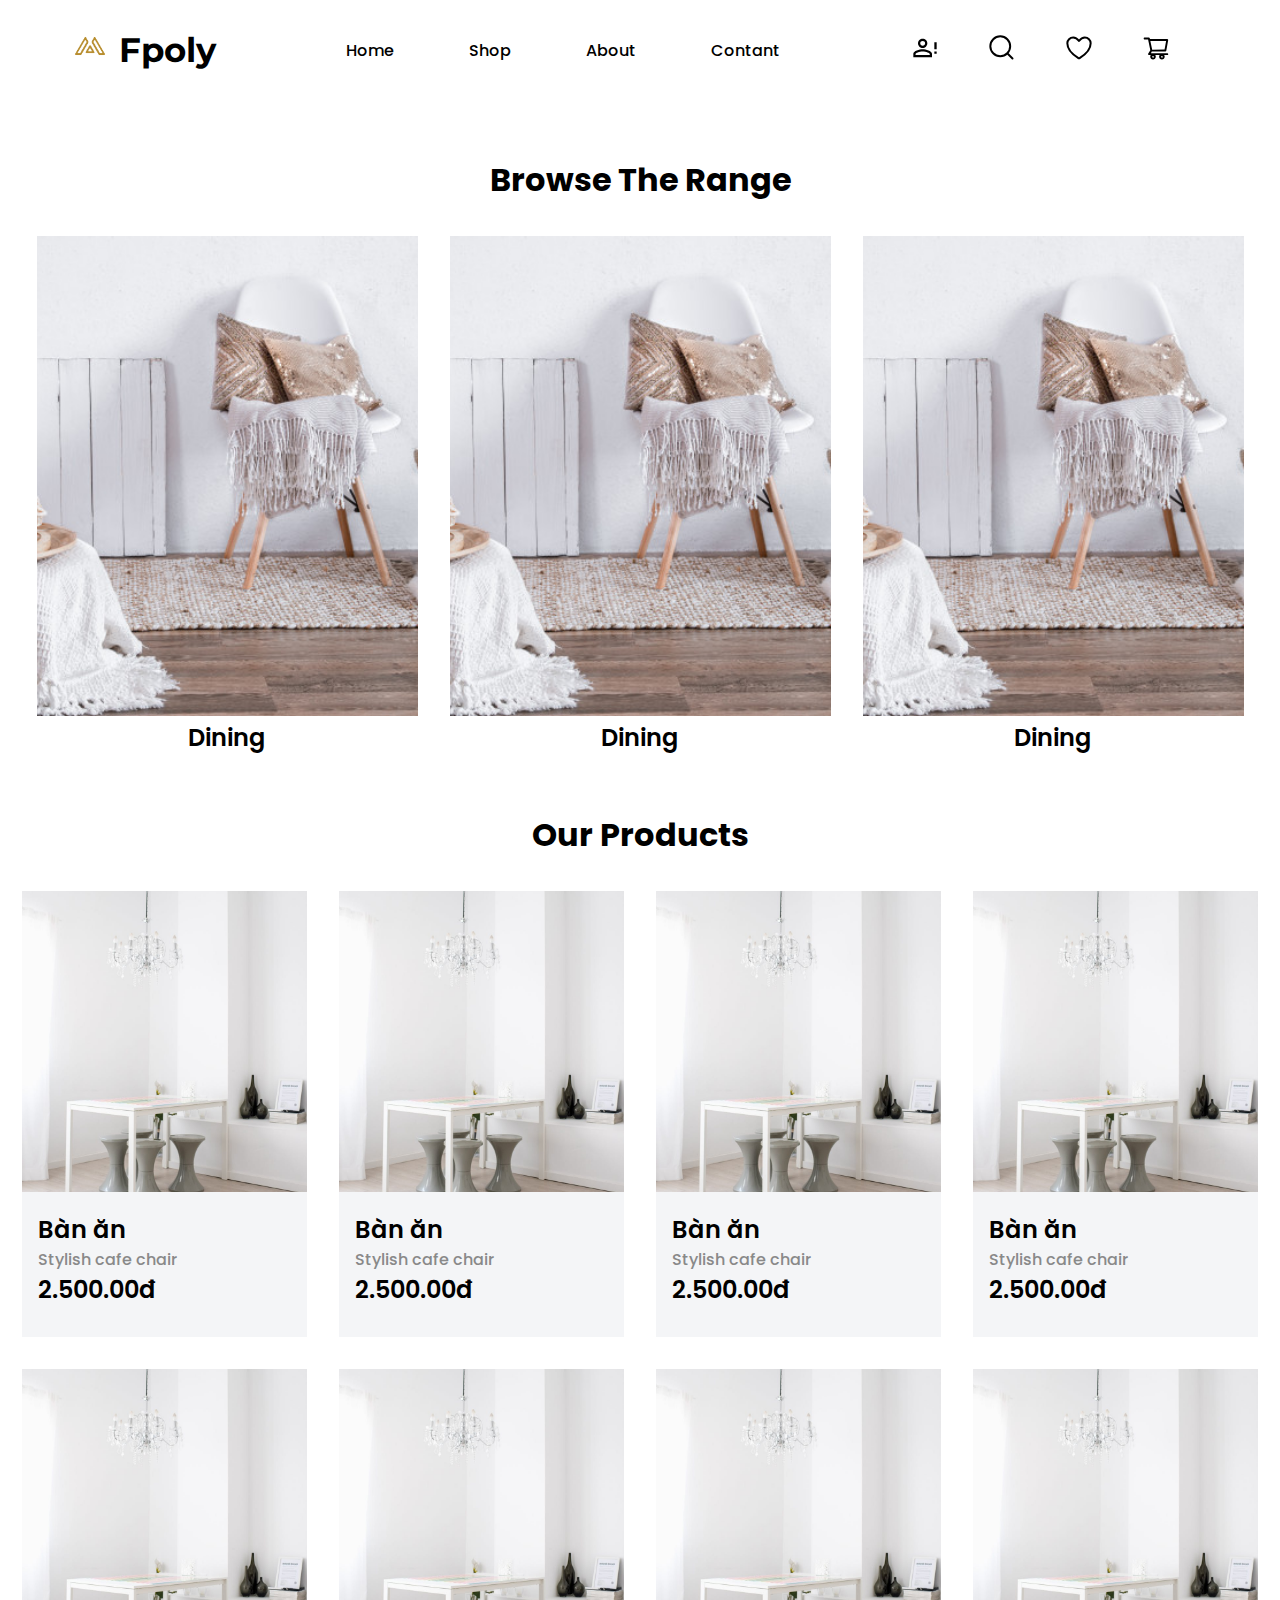
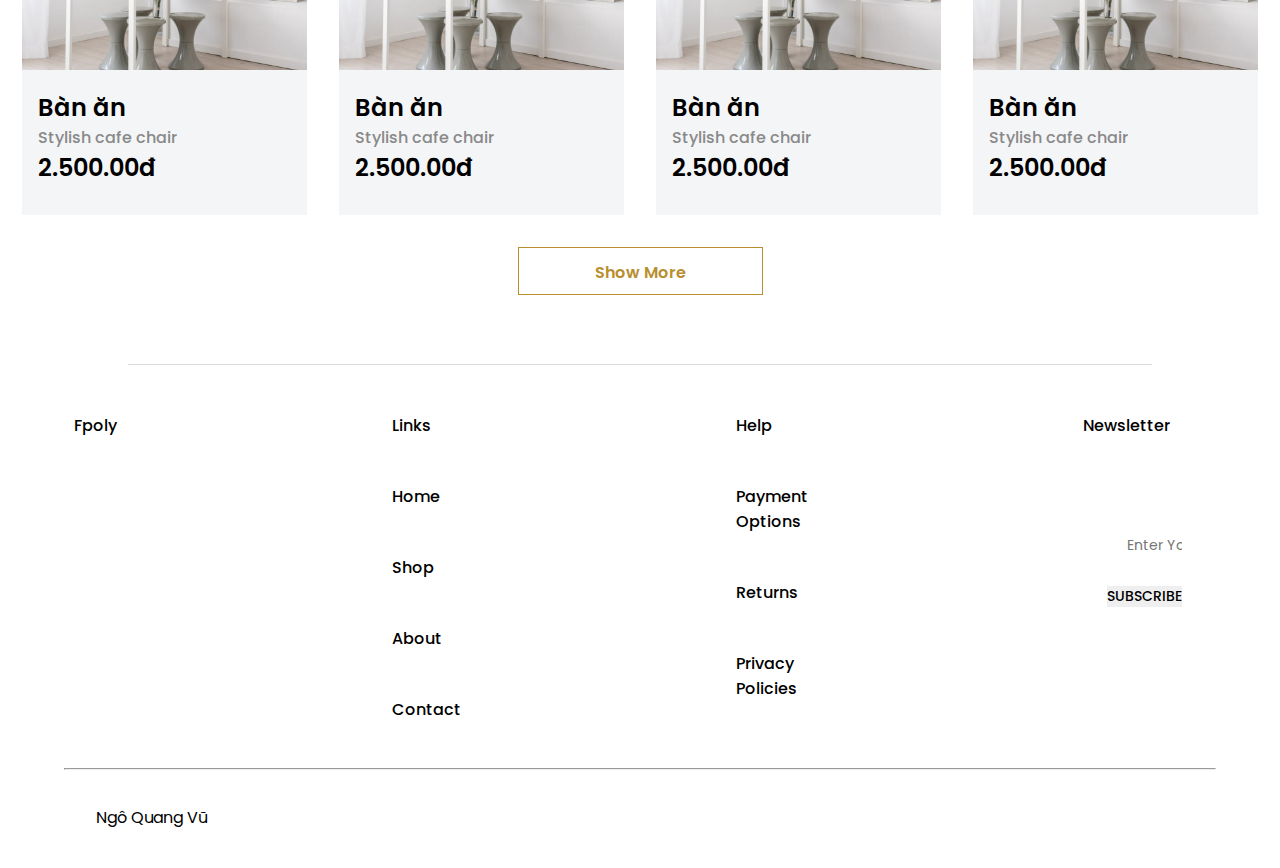
==== index.html @ 0f61d99a "commit" ====
<!DOCTYPE html>
<html lang="en">

<head>
   <meta charset="UTF-8">
   <meta name="viewport" content="width=device-width, initial-scale=1.0">
   <link rel="stylesheet" href="style.css">
   <title>Document</title>
</head>

<body>
   <nav>
      <div class="logo">
         <img src="logo.png" alt="">
         <a class="logomain" href="#">Fpoly</a>
      </div>
      <div class="links">
         <a href="#">Home</a>
         <a href="product.html">Shop</a>
         <a href="#">About</a>
         <a href="#">Contant</a>
      </div>
      <div class="login">
         <a href="đăng_nhập.html">
            <svg xmlns="http://www.w3.org/2000/svg" width="28" height="28" viewBox="0 0 28 28" fill="none">
               <path
                  d="M23.3333 14V8.16669H25.6666V15.1667H23.3333M23.3333 19.8334H25.6666V17.5H23.3333M11.6666 15.1667C14.7816 15.1667 21 16.73 21 19.8334V23.3334H2.33331V19.8334C2.33331 16.73 8.55165 15.1667 11.6666 15.1667ZM11.6666 4.66669C12.9043 4.66669 14.0913 5.15835 14.9665 6.03352C15.8416 6.90869 16.3333 8.09568 16.3333 9.33335C16.3333 10.571 15.8416 11.758 14.9665 12.6332C14.0913 13.5084 12.9043 14 11.6666 14C10.429 14 9.24198 13.5084 8.36682 12.6332C7.49164 11.758 6.99998 10.571 6.99998 9.33335C6.99998 8.09568 7.49164 6.90869 8.36682 6.03352C9.24198 5.15835 10.429 4.66669 11.6666 4.66669ZM11.6666 17.3834C8.20165 17.3834 4.54998 19.0867 4.54998 19.8334V21.1167H18.7833V19.8334C18.7833 19.0867 15.1316 17.3834 11.6666 17.3834ZM11.6666 6.88335C11.0169 6.88335 10.3937 7.14148 9.93424 7.60094C9.47477 8.06041 9.21665 8.68357 9.21665 9.33335C9.21665 9.98313 9.47477 10.6063 9.93424 11.0658C10.3937 11.5252 11.0169 11.7834 11.6666 11.7834C12.3164 11.7834 12.9396 11.5252 13.3991 11.0658C13.8585 10.6063 14.1166 9.98313 14.1166 9.33335C14.1166 8.68357 13.8585 8.06041 13.3991 7.60094C12.9396 7.14148 12.3164 6.88335 11.6666 6.88335Z"
                  fill="black" />
            </svg>
         </a>
         <svg xmlns="http://www.w3.org/2000/svg" width="28" height="28" viewBox="0 0 28 28" fill="none">
            <path
               d="M24.5 24.5L19.2663 19.257M22.1666 12.25C22.1666 14.88 21.1219 17.4024 19.2621 19.2621C17.4024 21.1219 14.88 22.1666 12.25 22.1666C9.61992 22.1666 7.09757 21.1219 5.23784 19.2621C3.3781 17.4024 2.33331 14.88 2.33331 12.25C2.33331 9.61992 3.3781 7.09757 5.23784 5.23784C7.09757 3.3781 9.61992 2.33331 12.25 2.33331C14.88 2.33331 17.4024 3.3781 19.2621 5.23784C21.1219 7.09757 22.1666 9.61992 22.1666 12.25V12.25Z"
               stroke="black" stroke-width="2" stroke-linecap="round" />
         </svg>
         <svg xmlns="http://www.w3.org/2000/svg" width="28" height="28" viewBox="0 0 28 28" fill="none">
            <path
               d="M8.16668 3.5C4.94551 3.5 2.33334 6.08533 2.33334 9.275C2.33334 11.8498 3.35418 17.9608 13.4027 24.1383C13.5827 24.2479 13.7893 24.3058 14 24.3058C14.2107 24.3058 14.4173 24.2479 14.5973 24.1383C24.6458 17.9608 25.6667 11.8498 25.6667 9.275C25.6667 6.08533 23.0545 3.5 19.8333 3.5C16.6122 3.5 14 7 14 7C14 7 11.3878 3.5 8.16668 3.5Z"
               stroke="black" stroke-width="2" stroke-linecap="round" stroke-linejoin="round" />
         </svg>
         <svg xmlns="http://www.w3.org/2000/svg" width="28" height="28" viewBox="0 0 28 28" fill="none">
            <path
               d="M25.2355 19.1926H8.95234L9.76991 17.5273L23.3543 17.5027C23.8137 17.5027 24.2074 17.1746 24.2894 16.7207L26.1707 6.19062C26.2199 5.91445 26.1461 5.63008 25.9656 5.41406C25.8764 5.30775 25.7652 5.22211 25.6396 5.16309C25.514 5.10407 25.377 5.07308 25.2383 5.07227L7.95702 5.01484L7.80937 4.32031C7.7164 3.87734 7.31718 3.55469 6.86328 3.55469H2.63867C2.38267 3.55469 2.13716 3.65638 1.95614 3.8374C1.77513 4.01841 1.67343 4.26393 1.67343 4.51992C1.67343 4.77592 1.77513 5.02143 1.95614 5.20245C2.13716 5.38346 2.38267 5.48516 2.63867 5.48516H6.08124L6.72656 8.55312L8.31523 16.2449L6.26992 19.5836C6.1637 19.727 6.09972 19.8972 6.08523 20.075C6.07073 20.2528 6.10629 20.4312 6.18788 20.5898C6.35195 20.9152 6.68281 21.1203 7.04921 21.1203H8.7664C8.40032 21.6065 8.20258 22.1988 8.20312 22.8074C8.20312 24.3551 9.46093 25.6129 11.0086 25.6129C12.5562 25.6129 13.8141 24.3551 13.8141 22.8074C13.8141 22.1977 13.6117 21.6043 13.2508 21.1203H17.6559C17.2898 21.6065 17.092 22.1988 17.0926 22.8074C17.0926 24.3551 18.3504 25.6129 19.898 25.6129C21.4457 25.6129 22.7035 24.3551 22.7035 22.8074C22.7035 22.1977 22.5012 21.6043 22.1402 21.1203H25.2383C25.7687 21.1203 26.2035 20.6883 26.2035 20.1551C26.2019 19.8994 26.0993 19.6546 25.9179 19.4743C25.7366 19.294 25.4913 19.1927 25.2355 19.1926ZM8.35898 6.91797L24.1035 6.96992L22.5613 15.6051L10.1937 15.627L8.35898 6.91797ZM11.0086 23.6715C10.5328 23.6715 10.1445 23.2832 10.1445 22.8074C10.1445 22.3316 10.5328 21.9434 11.0086 21.9434C11.4844 21.9434 11.8726 22.3316 11.8726 22.8074C11.8726 23.0366 11.7816 23.2564 11.6196 23.4184C11.4575 23.5805 11.2378 23.6715 11.0086 23.6715ZM19.898 23.6715C19.4223 23.6715 19.034 23.2832 19.034 22.8074C19.034 22.3316 19.4223 21.9434 19.898 21.9434C20.3738 21.9434 20.7621 22.3316 20.7621 22.8074C20.7621 23.0366 20.6711 23.2564 20.509 23.4184C20.347 23.5805 20.1272 23.6715 19.898 23.6715Z"
               fill="black" />
         </svg>
      </div>
   </nav>
   <h1 class="tieude">Browse The Range</h1>
   <div class="danhmuc">
      <div class="item">
         <img src="danh muc.png" alt="">
         <p>Dining</p>
      </div>
      <div class="item">
         <img src="danh muc.png" alt="">
         <p>Dining</p>
      </div>
      <div class="item">
         <img src="danh muc.png" alt="">
         <p>Dining</p>
      </div>
   </div>
   <h1 class="tieude">Our Products</h1>
   <div class="sanpham">
      <div class="item">
         <img src="sanpham.png" alt="">
         <h4>Bàn ăn</h4>
         <p>Stylish cafe chair</p>
         <h4>2.500.00đ</h4>
      </div>
      <div class="item">
         <img src="sanpham.png" alt="">
         <h4>Bàn ăn</h4>
         <p>Stylish cafe chair</p>
         <h4>2.500.00đ</h4>
      </div>
      <div class="item">
         <img src="sanpham.png" alt="">
         <h4>Bàn ăn</h4>
         <p>Stylish cafe chair</p>
         <h4>2.500.00đ</h4>
      </div>
      <div class="item">
         <img src="sanpham.png" alt="">
         <h4>Bàn ăn</h4>
         <p>Stylish cafe chair</p>
         <h4>2.500.00đ</h4>
      </div>
      <div class="item">
         <img src="sanpham.png" alt="">
         <h4>Bàn ăn</h4>
         <p>Stylish cafe chair</p>
         <h4>2.500.00đ</h4>
      </div>
      <div class="item">
         <img src="sanpham.png" alt="">
         <h4>Bàn ăn</h4>
         <p>Stylish cafe chair</p>
         <h4>2.500.00đ</h4>
      </div>
      <div class="item">
         <img src="sanpham.png" alt="">
         <h4>Bàn ăn</h4>
         <p>Stylish cafe chair</p>
         <h4>2.500.00đ</h4>
      </div>
      <div class="item">
         <img src="sanpham.png" alt="">
         <h4>Bàn ăn</h4>
         <p>Stylish cafe chair</p>
         <h4>2.500.00đ</h4>
      </div>
   </div>
   <div class="showmore">Show More</div>
   <div class="footer">
      <div>
         <a class="logomain" href="#">Fpoly</a>
      </div>
      <div>
         <a href="#">Links</a>
         <a href="#">Home</a>
         <a href="#">Shop</a>
         <a href="#">About</a>
         <a href="#">Contact</a>
      </div>
      <div>
         <a href="#">Help</a>
         <a href="#">Payment Options</a>
         <a href="#">Returns</a>
         <a href="#">Privacy Policies</a>
      </div>
      <div>
         <a href="#">Newsletter</a>
         <form action="" class="input">
            <input type="email" name="email" id="email" placeholder="Enter Your Email Address">
            <button type="submit">SUBSCRIBE</button>
         </form>
      </div>
   </div>
   <hr>
   <p class="tacgia">Ngô Quang Vũ</p>
</body>

</html>
---- style.css ----
@import url("https://fonts.googleapis.com/css2?family=Montserrat:ital,wght@0,100..900;1,100..900&display=swap");
@import url("https://fonts.googleapis.com/css2?family=Montserrat:ital,wght@0,100..900;1,100..900&family=Poppins:ital,wght@0,100;0,200;0,300;0,400;0,500;0,600;0,700;0,800;0,900;1,100;1,200;1,300;1,400;1,500;1,600;1,700;1,800;1,900&display=swap");
* {
   margin: 0;
   padding: 0;
   box-sizing: border-box;
}

body {
   background-color: #fff;
}

a {
   text-decoration: none;
}

img {
   object-fit: cover;
}

nav {
   display: flex;
   justify-content: space-around;
   align-items: center;
   height: 100px;
}

nav .logo img {
   width: 50px;
   height: 32px;
}

.logomain {
   color: #000;
   font-family: Montserrat;
   font-size: 34px;
   font-style: normal;
   font-weight: 700;
   line-height: normal;
}

nav .links {
   display: flex;
   gap: 75px;
}

nav .links a {
   color: #000;
   font-family: Poppins;
   font-size: 16px;
   font-style: normal;
   font-weight: 500;
   line-height: normal;
}

nav .login svg {
   margin-right: 45px;
}

.tieude {
   text-align: center;
   font-size: 32px;
   font-family: Poppins;
   margin-top: 56px;
   margin-bottom: 32px;
}

.danhmuc {
   display: flex;
   text-align: center;
   margin: auto;
   width: 80%;
   justify-content: center;
   gap: 32px;
}

.danhmuc .item {
   /* margin-right: 20px; */
}

.danhmuc .item img {
   width: 381px;
   height: 480px;
}

.danhmuc .item p {
   text-align: center;
   font-family: Poppins;
   font-weight: 600;
   font-size: 24px;
}

/* .sanpham {
   display: flex;
   margin: auto;
   width: 80%;
   justify-content: center;
   gap: 32px;
} */

.sanpham {
   display: grid;
   margin: auto;
   width: 80%;
   justify-content: center;
   column-gap: 32px;
   row-gap: 32px;
   grid-template-columns: auto auto auto auto;
}

.sanpham .item {
   width: 285px;
   height: 446px;
   background-color: #f4f5f7;
}

.sanpham .item img {
   width: 285px;
   height: 301px;
   margin-bottom: 16px;
}

.sanpham .item {
   /* margin-right: 32px; */
}

.sanpham .item h4 {
   font-family: Poppins;
   font-size: 24px;
   font-style: normal;
   font-weight: 600;
   margin-left: 16px;
}

.sanpham .item p {
   color: #898989;
   font-family: Poppins;
   font-size: 16px;
   font-style: normal;
   font-weight: 500;
   margin-left: 16px;
}

.showmore {
   width: 245px;
   height: 48px;
   border: 1px solid #b88e2f;
   text-align: center;
   color: #b88e2f;
   font-family: Poppins;
   font-size: 16px;
   font-style: normal;
   font-weight: 600;
   padding: 12px 74px;
   margin: 32px auto 69px auto;
}

.footer {
   display: grid;
   margin: auto;
   width: 80%;
   column-gap: 275px;
   justify-content: center;
   grid-template-columns: auto auto auto auto;
   padding-top: 48px;
   border-top: 1px solid #d9d9d9;
}

.input input {
   border: none;
   color: #9f9f9f;
   font-family: Poppins;
   font-size: 14px;
   font-style: normal;
   font-weight: 400;
   line-height: normal;
}

.input button {
   border: none;
   color: #000;
   font-family: Poppins;
   font-size: 14px;
   font-style: normal;
   font-weight: 500;
   line-height: normal;
}

.footer div a {
   display: block;
   color: #000;
   font-family: Poppins;
   font-size: 16px;
   font-style: normal;
   font-weight: 500;
   padding-bottom: 46px;
}

hr {
   margin: auto;
   width: 90%;
   color: #d9d9d9;
}

.tacgia {
   color: #000;
   font-family: Poppins;
   font-size: 16px;
   font-style: normal;
   font-weight: 400;
   line-height: normal;
   margin: 35px auto 38px 96px;
}

.flex {
   display: flex;
   justify-content: center;
   margin-left: auto;
   margin-right: auto;
   margin-top: 24px;
   margin-bottom: 24px;
   gap: 30px;
}

.showmore2 {
   width: 60px;
   height: 60px;
   border: 1px solid #b88e2f;
   text-align: center;
   color: #b88e2f;
   font-family: Poppins;
   font-size: 16px;
   font-style: normal;
   font-weight: 600;
   padding: 12px 12px;
   border-radius: 10px;
}

.showmore2:hover {
   background-color: #b88e2f;
   width: 60px;
   height: 60px;
   border: 1px solid #b88e2f;
   text-align: center;
   color: #ffffff;
   font-family: Poppins;
   font-size: 16px;
   font-style: normal;
   font-weight: 600;
   padding: 12px 12px;
   border-radius: 10px;
}

.form {
   display: block;
   margin-bottom: 24px;
   margin-top: 24px;
   font-size: 20px;
   font-family: Poppins;
   width: 200px;
}
label {
   color: #000;
   font-family: Poppins;
   font-size: 16px;
   font-style: normal;
   font-weight: 500;
   line-height: normal;
}

form {
   padding: 24px;
   font-size: 20px;
}
input {
   height: 75px;
   color: #9f9f9f;
   font-size: 16pt;
   font-weight: 400;
   border-radius: 10px;
   size: 200px;
   width: 100%;
   border: 1px solid #9f9f9f;
   padding-left: 20px;
}

.showmore:hover {
   width: 245px;
   height: 48px;
   border: 1px solid #b88e2f;
   text-align: center;
   color: #ffffff;
   font-family: Poppins;
   font-size: 16px;
   font-style: normal;
   font-weight: 600;
   padding: 12px 74px;
   margin: 32px auto 69px auto;
   background-color: #b88e2f;
}

/* form dang ky */

.dangky {
   width: 528.75px;
   margin: auto;
}

.form2 {
   display: block;
   margin-bottom: 24px;
   margin-top: 24px;
   font-size: 20px;
   font-family: Poppins;
   width: 200px;
}

form {
}

/* banner */

.banner {
   background-image: url("image_header.png");
   background-size: 100%;
   background-repeat: no-repeat;
   width: 100%;
   height: 316px;
   text-align: center;
}

.banner h1 {
   margin-top: auto;
   margin-bottom: auto;
}

.tieude2 {
   text-align: center;
   font-size: 32px;
   font-family: Poppins;
}
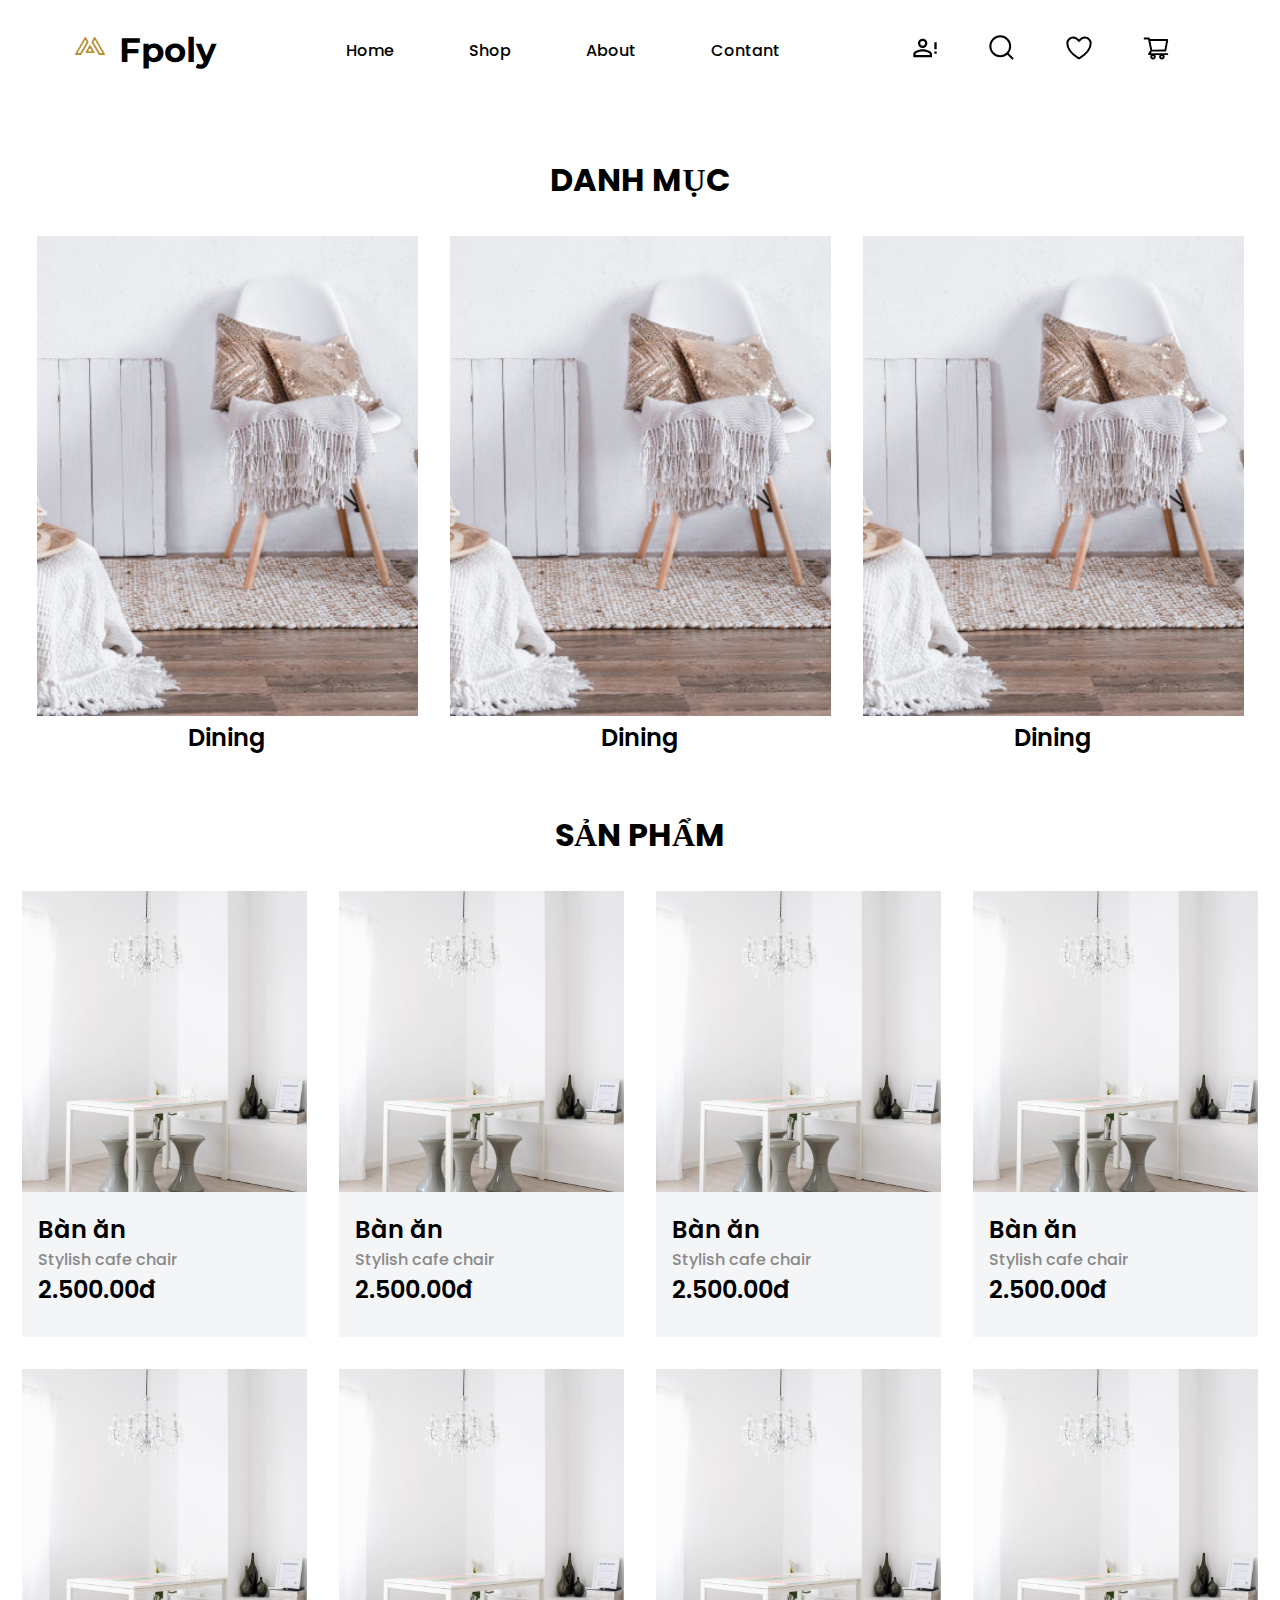
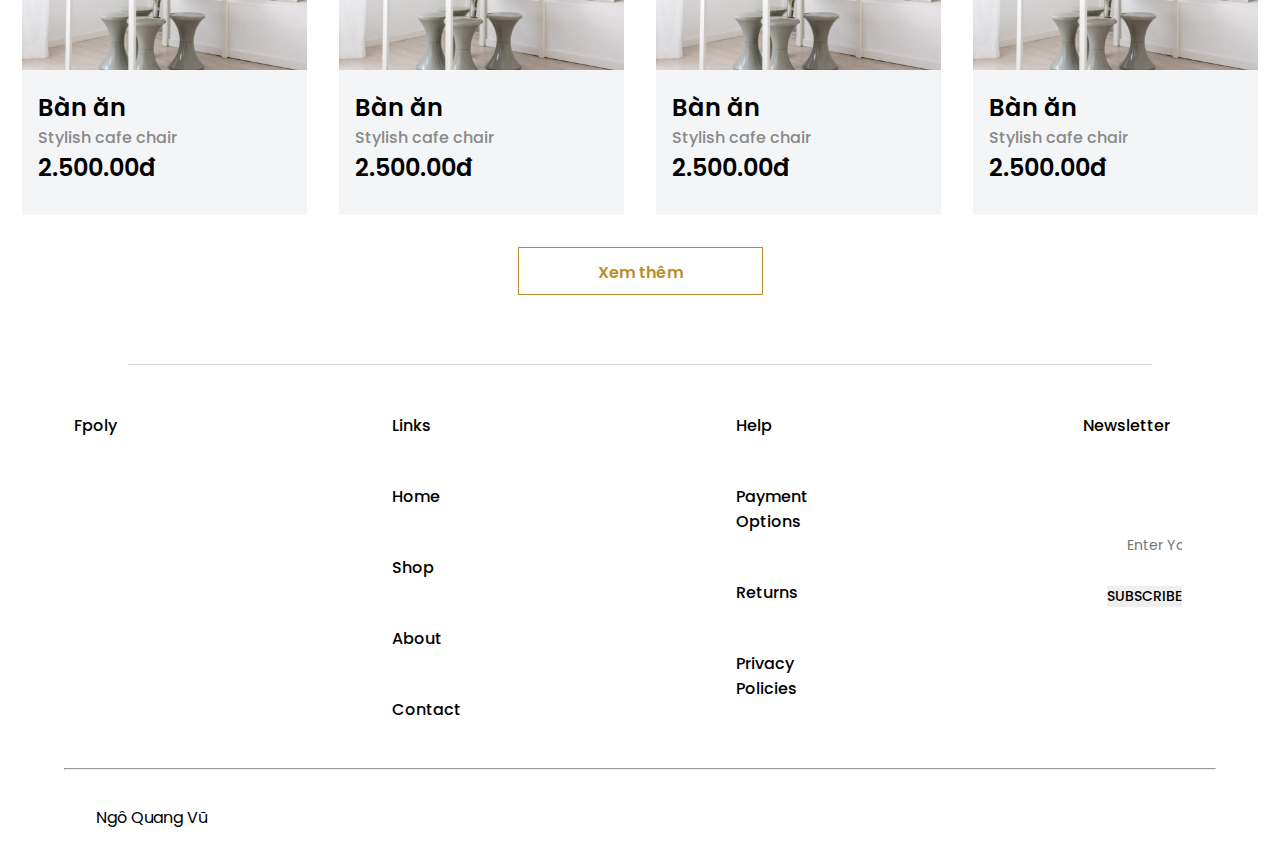
==== commit 43f3cdb2: "commit 1" ====
--- a/index.html
+++ b/index.html
@@ -4,8 +4,8 @@
 <head>
    <meta charset="UTF-8">
    <meta name="viewport" content="width=device-width, initial-scale=1.0">
-   <link rel="stylesheet" href="style.css">
-   <title>Document</title>
+   <link rel="stylesheet" href="css/style.css">
+   <title>Trang chủ</title>
 </head>
 
 <body>
@@ -15,13 +15,13 @@
          <a class="logomain" href="#">Fpoly</a>
       </div>
       <div class="links">
-         <a href="#">Home</a>
+         <a href="index.html">Home</a>
          <a href="product.html">Shop</a>
          <a href="#">About</a>
          <a href="#">Contant</a>
       </div>
       <div class="login">
-         <a href="đăng_nhập.html">
+         <a href="đăng_ký.html">
             <svg xmlns="http://www.w3.org/2000/svg" width="28" height="28" viewBox="0 0 28 28" fill="none">
                <path
                   d="M23.3333 14V8.16669H25.6666V15.1667H23.3333M23.3333 19.8334H25.6666V17.5H23.3333M11.6666 15.1667C14.7816 15.1667 21 16.73 21 19.8334V23.3334H2.33331V19.8334C2.33331 16.73 8.55165 15.1667 11.6666 15.1667ZM11.6666 4.66669C12.9043 4.66669 14.0913 5.15835 14.9665 6.03352C15.8416 6.90869 16.3333 8.09568 16.3333 9.33335C16.3333 10.571 15.8416 11.758 14.9665 12.6332C14.0913 13.5084 12.9043 14 11.6666 14C10.429 14 9.24198 13.5084 8.36682 12.6332C7.49164 11.758 6.99998 10.571 6.99998 9.33335C6.99998 8.09568 7.49164 6.90869 8.36682 6.03352C9.24198 5.15835 10.429 4.66669 11.6666 4.66669ZM11.6666 17.3834C8.20165 17.3834 4.54998 19.0867 4.54998 19.8334V21.1167H18.7833V19.8334C18.7833 19.0867 15.1316 17.3834 11.6666 17.3834ZM11.6666 6.88335C11.0169 6.88335 10.3937 7.14148 9.93424 7.60094C9.47477 8.06041 9.21665 8.68357 9.21665 9.33335C9.21665 9.98313 9.47477 10.6063 9.93424 11.0658C10.3937 11.5252 11.0169 11.7834 11.6666 11.7834C12.3164 11.7834 12.9396 11.5252 13.3991 11.0658C13.8585 10.6063 14.1166 9.98313 14.1166 9.33335C14.1166 8.68357 13.8585 8.06041 13.3991 7.60094C12.9396 7.14148 12.3164 6.88335 11.6666 6.88335Z"
@@ -38,14 +38,16 @@
                d="M8.16668 3.5C4.94551 3.5 2.33334 6.08533 2.33334 9.275C2.33334 11.8498 3.35418 17.9608 13.4027 24.1383C13.5827 24.2479 13.7893 24.3058 14 24.3058C14.2107 24.3058 14.4173 24.2479 14.5973 24.1383C24.6458 17.9608 25.6667 11.8498 25.6667 9.275C25.6667 6.08533 23.0545 3.5 19.8333 3.5C16.6122 3.5 14 7 14 7C14 7 11.3878 3.5 8.16668 3.5Z"
                stroke="black" stroke-width="2" stroke-linecap="round" stroke-linejoin="round" />
          </svg>
-         <svg xmlns="http://www.w3.org/2000/svg" width="28" height="28" viewBox="0 0 28 28" fill="none">
-            <path
-               d="M25.2355 19.1926H8.95234L9.76991 17.5273L23.3543 17.5027C23.8137 17.5027 24.2074 17.1746 24.2894 16.7207L26.1707 6.19062C26.2199 5.91445 26.1461 5.63008 25.9656 5.41406C25.8764 5.30775 25.7652 5.22211 25.6396 5.16309C25.514 5.10407 25.377 5.07308 25.2383 5.07227L7.95702 5.01484L7.80937 4.32031C7.7164 3.87734 7.31718 3.55469 6.86328 3.55469H2.63867C2.38267 3.55469 2.13716 3.65638 1.95614 3.8374C1.77513 4.01841 1.67343 4.26393 1.67343 4.51992C1.67343 4.77592 1.77513 5.02143 1.95614 5.20245C2.13716 5.38346 2.38267 5.48516 2.63867 5.48516H6.08124L6.72656 8.55312L8.31523 16.2449L6.26992 19.5836C6.1637 19.727 6.09972 19.8972 6.08523 20.075C6.07073 20.2528 6.10629 20.4312 6.18788 20.5898C6.35195 20.9152 6.68281 21.1203 7.04921 21.1203H8.7664C8.40032 21.6065 8.20258 22.1988 8.20312 22.8074C8.20312 24.3551 9.46093 25.6129 11.0086 25.6129C12.5562 25.6129 13.8141 24.3551 13.8141 22.8074C13.8141 22.1977 13.6117 21.6043 13.2508 21.1203H17.6559C17.2898 21.6065 17.092 22.1988 17.0926 22.8074C17.0926 24.3551 18.3504 25.6129 19.898 25.6129C21.4457 25.6129 22.7035 24.3551 22.7035 22.8074C22.7035 22.1977 22.5012 21.6043 22.1402 21.1203H25.2383C25.7687 21.1203 26.2035 20.6883 26.2035 20.1551C26.2019 19.8994 26.0993 19.6546 25.9179 19.4743C25.7366 19.294 25.4913 19.1927 25.2355 19.1926ZM8.35898 6.91797L24.1035 6.96992L22.5613 15.6051L10.1937 15.627L8.35898 6.91797ZM11.0086 23.6715C10.5328 23.6715 10.1445 23.2832 10.1445 22.8074C10.1445 22.3316 10.5328 21.9434 11.0086 21.9434C11.4844 21.9434 11.8726 22.3316 11.8726 22.8074C11.8726 23.0366 11.7816 23.2564 11.6196 23.4184C11.4575 23.5805 11.2378 23.6715 11.0086 23.6715ZM19.898 23.6715C19.4223 23.6715 19.034 23.2832 19.034 22.8074C19.034 22.3316 19.4223 21.9434 19.898 21.9434C20.3738 21.9434 20.7621 22.3316 20.7621 22.8074C20.7621 23.0366 20.6711 23.2564 20.509 23.4184C20.347 23.5805 20.1272 23.6715 19.898 23.6715Z"
-               fill="black" />
-         </svg>
+         <a href="cart.html">
+            <svg xmlns="http://www.w3.org/2000/svg" width="28" height="28" viewBox="0 0 28 28" fill="none">
+               <path
+                  d="M25.2355 19.1926H8.95234L9.76991 17.5273L23.3543 17.5027C23.8137 17.5027 24.2074 17.1746 24.2894 16.7207L26.1707 6.19062C26.2199 5.91445 26.1461 5.63008 25.9656 5.41406C25.8764 5.30775 25.7652 5.22211 25.6396 5.16309C25.514 5.10407 25.377 5.07308 25.2383 5.07227L7.95702 5.01484L7.80937 4.32031C7.7164 3.87734 7.31718 3.55469 6.86328 3.55469H2.63867C2.38267 3.55469 2.13716 3.65638 1.95614 3.8374C1.77513 4.01841 1.67343 4.26393 1.67343 4.51992C1.67343 4.77592 1.77513 5.02143 1.95614 5.20245C2.13716 5.38346 2.38267 5.48516 2.63867 5.48516H6.08124L6.72656 8.55312L8.31523 16.2449L6.26992 19.5836C6.1637 19.727 6.09972 19.8972 6.08523 20.075C6.07073 20.2528 6.10629 20.4312 6.18788 20.5898C6.35195 20.9152 6.68281 21.1203 7.04921 21.1203H8.7664C8.40032 21.6065 8.20258 22.1988 8.20312 22.8074C8.20312 24.3551 9.46093 25.6129 11.0086 25.6129C12.5562 25.6129 13.8141 24.3551 13.8141 22.8074C13.8141 22.1977 13.6117 21.6043 13.2508 21.1203H17.6559C17.2898 21.6065 17.092 22.1988 17.0926 22.8074C17.0926 24.3551 18.3504 25.6129 19.898 25.6129C21.4457 25.6129 22.7035 24.3551 22.7035 22.8074C22.7035 22.1977 22.5012 21.6043 22.1402 21.1203H25.2383C25.7687 21.1203 26.2035 20.6883 26.2035 20.1551C26.2019 19.8994 26.0993 19.6546 25.9179 19.4743C25.7366 19.294 25.4913 19.1927 25.2355 19.1926ZM8.35898 6.91797L24.1035 6.96992L22.5613 15.6051L10.1937 15.627L8.35898 6.91797ZM11.0086 23.6715C10.5328 23.6715 10.1445 23.2832 10.1445 22.8074C10.1445 22.3316 10.5328 21.9434 11.0086 21.9434C11.4844 21.9434 11.8726 22.3316 11.8726 22.8074C11.8726 23.0366 11.7816 23.2564 11.6196 23.4184C11.4575 23.5805 11.2378 23.6715 11.0086 23.6715ZM19.898 23.6715C19.4223 23.6715 19.034 23.2832 19.034 22.8074C19.034 22.3316 19.4223 21.9434 19.898 21.9434C20.3738 21.9434 20.7621 22.3316 20.7621 22.8074C20.7621 23.0366 20.6711 23.2564 20.509 23.4184C20.347 23.5805 20.1272 23.6715 19.898 23.6715Z"
+                  fill="black" />
+            </svg>
+         </a>
       </div>
    </nav>
-   <h1 class="tieude">Browse The Range</h1>
+   <h1 class="tieude">DANH MỤC</h1>
    <div class="danhmuc">
       <div class="item">
          <img src="danh muc.png" alt="">
@@ -60,7 +62,7 @@
          <p>Dining</p>
       </div>
    </div>
-   <h1 class="tieude">Our Products</h1>
+   <h1 class="tieude">SẢN PHẨM</h1>
    <div class="sanpham">
       <div class="item">
          <img src="sanpham.png" alt="">
@@ -111,7 +113,7 @@
          <h4>2.500.00đ</h4>
       </div>
    </div>
-   <div class="showmore">Show More</div>
+   <div class="showmore">Xem thêm</div>
    <div class="footer">
       <div>
          <a class="logomain" href="#">Fpoly</a>
--- a/css/style.css
+++ b/css/style.css
@@ -0,0 +1,344 @@
+@import url("https://fonts.googleapis.com/css2?family=Montserrat:ital,wght@0,100..900;1,100..900&display=swap");
+@import url("https://fonts.googleapis.com/css2?family=Montserrat:ital,wght@0,100..900;1,100..900&family=Poppins:ital,wght@0,100;0,200;0,300;0,400;0,500;0,600;0,700;0,800;0,900;1,100;1,200;1,300;1,400;1,500;1,600;1,700;1,800;1,900&display=swap");
+@import url(cart.css);
+@import url(chi-tiet-product.css);
+
+* {
+   margin: 0;
+   padding: 0;
+   box-sizing: border-box;
+}
+
+body {
+   background-color: #fff;
+}
+
+a {
+   text-decoration: none;
+}
+
+img {
+   object-fit: cover;
+}
+
+nav {
+   display: flex;
+   justify-content: space-around;
+   align-items: center;
+   height: 100px;
+}
+
+nav .logo img {
+   width: 50px;
+   height: 32px;
+}
+
+.logomain {
+   color: #000;
+   font-family: Montserrat;
+   font-size: 34px;
+   font-style: normal;
+   font-weight: 700;
+   line-height: normal;
+}
+
+nav .links {
+   display: flex;
+   gap: 75px;
+}
+
+nav .links a {
+   color: #000;
+   font-family: Poppins;
+   font-size: 16px;
+   font-style: normal;
+   font-weight: 500;
+   line-height: normal;
+}
+
+nav .login svg {
+   margin-right: 45px;
+}
+
+.tieude {
+   text-align: center;
+   font-size: 32px;
+   font-family: Poppins;
+   margin-top: 56px;
+   margin-bottom: 32px;
+}
+
+.danhmuc {
+   display: flex;
+   text-align: center;
+   margin: auto;
+   width: 80%;
+   justify-content: center;
+   gap: 32px;
+}
+
+.danhmuc .item {
+   /* margin-right: 20px; */
+}
+
+.danhmuc .item img {
+   width: 381px;
+   height: 480px;
+}
+
+.danhmuc .item p {
+   text-align: center;
+   font-family: Poppins;
+   font-weight: 600;
+   font-size: 24px;
+}
+
+/* .sanpham {
+   display: flex;
+   margin: auto;
+   width: 80%;
+   justify-content: center;
+   gap: 32px;
+} */
+
+.sanpham {
+   display: grid;
+   margin: auto;
+   width: 80%;
+   justify-content: center;
+   column-gap: 32px;
+   row-gap: 32px;
+   grid-template-columns: auto auto auto auto;
+}
+
+.sanpham .item {
+   width: 285px;
+   height: 446px;
+   background-color: #f4f5f7;
+}
+
+.sanpham .item img {
+   width: 285px;
+   height: 301px;
+   margin-bottom: 16px;
+}
+
+.sanpham .item {
+   /* margin-right: 32px; */
+}
+
+.sanpham .item h4 {
+   font-family: Poppins;
+   font-size: 24px;
+   font-style: normal;
+   font-weight: 600;
+   margin-left: 16px;
+}
+
+.sanpham .item p {
+   color: #898989;
+   font-family: Poppins;
+   font-size: 16px;
+   font-style: normal;
+   font-weight: 500;
+   margin-left: 16px;
+}
+
+.showmore {
+   width: 245px;
+   height: 48px;
+   border: 1px solid #b88e2f;
+   text-align: center;
+   color: #b88e2f;
+   font-family: Poppins;
+   font-size: 16px;
+   font-style: normal;
+   font-weight: 600;
+   padding: 12px 74px;
+   margin: 32px auto 69px auto;
+}
+
+.footer {
+   display: grid;
+   margin: auto;
+   width: 80%;
+   column-gap: 275px;
+   justify-content: center;
+   grid-template-columns: auto auto auto auto;
+   padding-top: 48px;
+   border-top: 1px solid #d9d9d9;
+}
+
+.input input {
+   border: none;
+   color: #9f9f9f;
+   font-family: Poppins;
+   font-size: 14px;
+   font-style: normal;
+   font-weight: 400;
+   line-height: normal;
+}
+
+.input button {
+   border: none;
+   color: #000;
+   font-family: Poppins;
+   font-size: 14px;
+   font-style: normal;
+   font-weight: 500;
+   line-height: normal;
+}
+
+.footer div a {
+   display: block;
+   color: #000;
+   font-family: Poppins;
+   font-size: 16px;
+   font-style: normal;
+   font-weight: 500;
+   padding-bottom: 46px;
+}
+
+hr {
+   margin: auto;
+   width: 90%;
+   color: #d9d9d9;
+}
+
+.tacgia {
+   color: #000;
+   font-family: Poppins;
+   font-size: 16px;
+   font-style: normal;
+   font-weight: 400;
+   line-height: normal;
+   margin: 35px auto 38px 96px;
+}
+
+.flex {
+   display: flex;
+   justify-content: center;
+   margin-left: auto;
+   margin-right: auto;
+   margin-top: 24px;
+   margin-bottom: 24px;
+   gap: 30px;
+}
+
+.showmore2 {
+   width: 60px;
+   height: 60px;
+   border: 1px solid #b88e2f;
+   text-align: center;
+   color: #b88e2f;
+   font-family: Poppins;
+   font-size: 16px;
+   font-style: normal;
+   font-weight: 600;
+   padding: 12px 12px;
+   border-radius: 10px;
+}
+
+.showmore2:hover {
+   background-color: #b88e2f;
+   width: 60px;
+   height: 60px;
+   border: 1px solid #b88e2f;
+   text-align: center;
+   color: #ffffff;
+   font-family: Poppins;
+   font-size: 16px;
+   font-style: normal;
+   font-weight: 600;
+   padding: 12px 12px;
+   border-radius: 10px;
+}
+
+.form {
+   display: block;
+   margin-bottom: 24px;
+   margin-top: 24px;
+   font-size: 20px;
+   font-family: Poppins;
+   width: 200px;
+}
+label {
+   color: #000;
+   font-family: Poppins;
+   font-size: 16px;
+   font-style: normal;
+   font-weight: 500;
+   line-height: normal;
+}
+
+form {
+   padding: 24px;
+   font-size: 20px;
+}
+input {
+   height: 75px;
+   color: #9f9f9f;
+   font-size: 16pt;
+   font-weight: 400;
+   border-radius: 10px;
+   size: 200px;
+   width: 100%;
+   border: 1px solid #9f9f9f;
+   padding-left: 20px;
+}
+
+.showmore:hover {
+   width: 245px;
+   height: 48px;
+   border: 1px solid #b88e2f;
+   text-align: center;
+   color: #ffffff;
+   font-family: Poppins;
+   font-size: 16px;
+   font-style: normal;
+   font-weight: 600;
+   padding: 12px 74px;
+   margin: 32px auto 69px auto;
+   background-color: #b88e2f;
+}
+
+/* form dang ky */
+
+.dangky {
+   width: 528.75px;
+   margin: auto;
+}
+
+.form2 {
+   display: block;
+   margin-bottom: 24px;
+   margin-top: 24px;
+   font-size: 20px;
+   font-family: Poppins;
+   width: 200px;
+}
+
+form {
+}
+
+/* banner */
+
+.banner {
+   background-image: url("image_header.png");
+   background-size: 100%;
+   background-repeat: no-repeat;
+   width: 100%;
+   height: 316px;
+   text-align: center;
+}
+
+.banner h1 {
+   margin-top: auto;
+   margin-bottom: auto;
+}
+
+.tieude2 {
+   text-align: center;
+   font-size: 32px;
+   font-family: Poppins;
+}
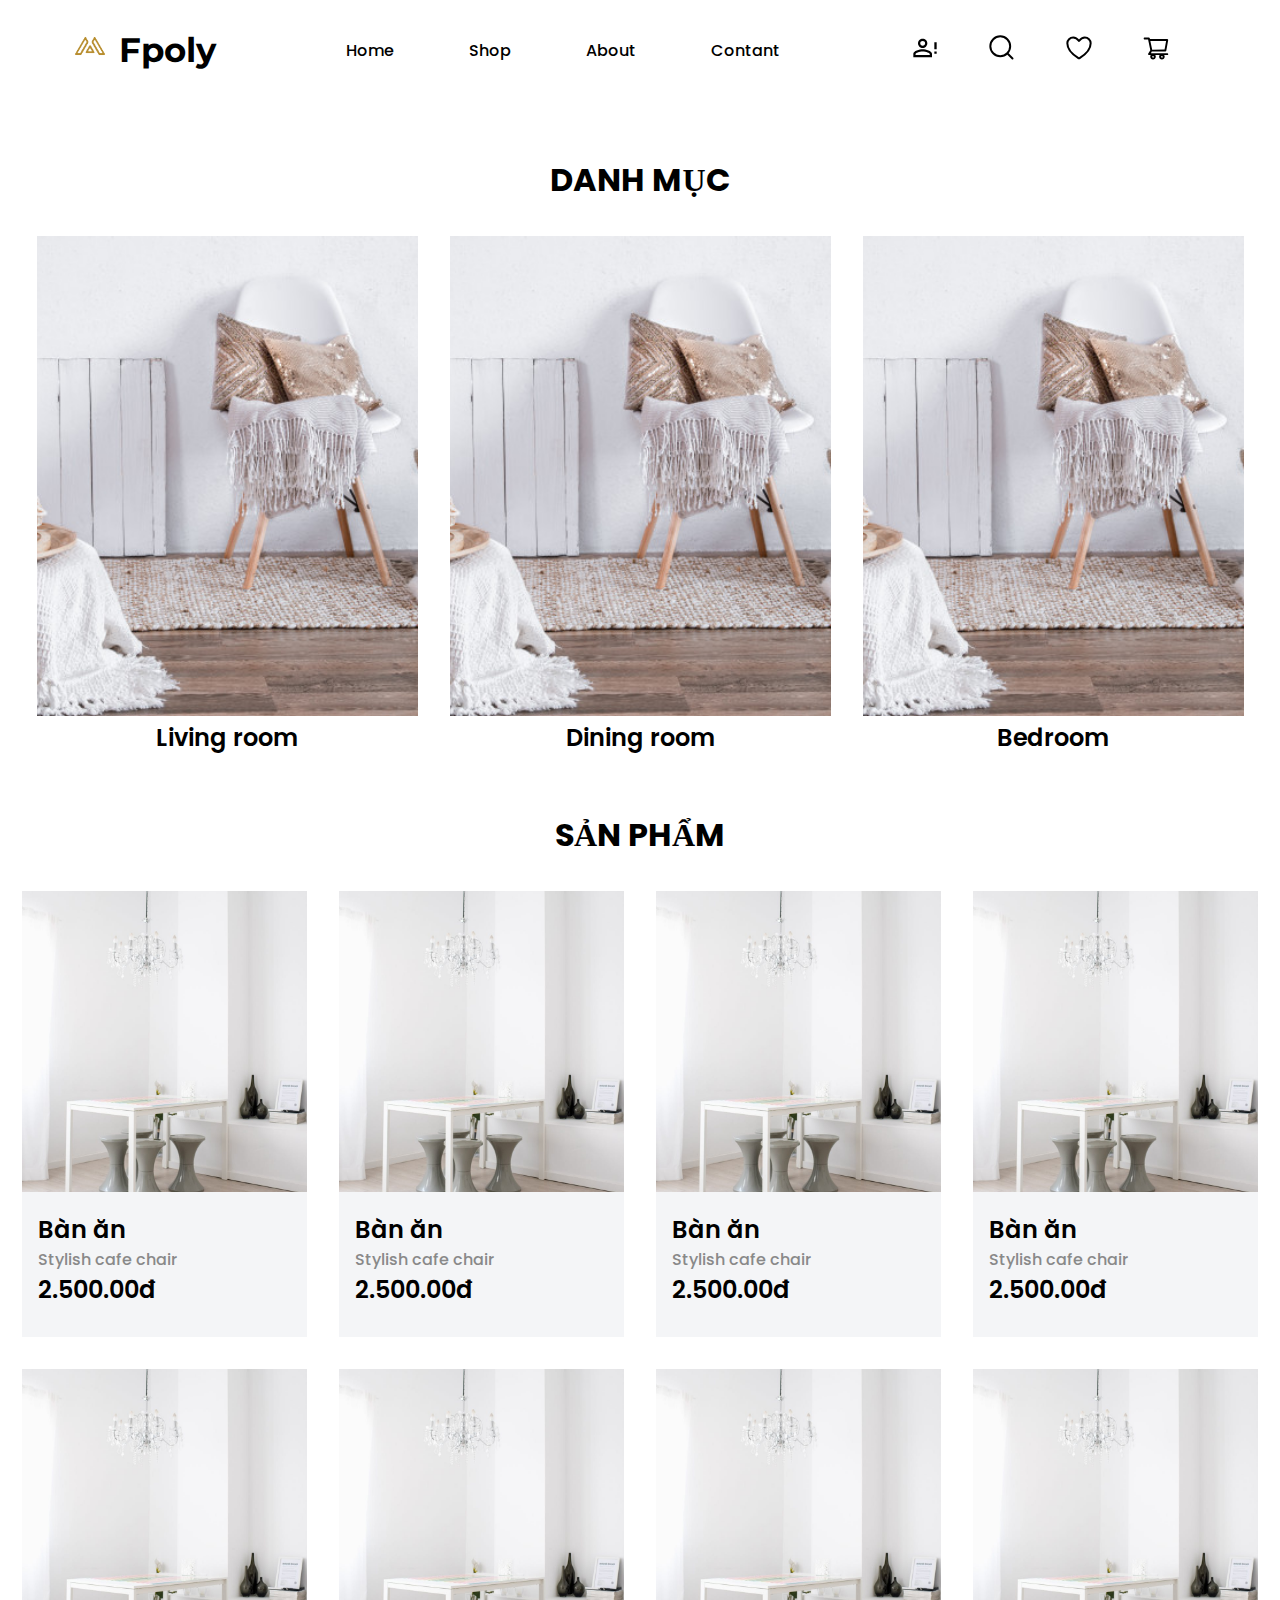
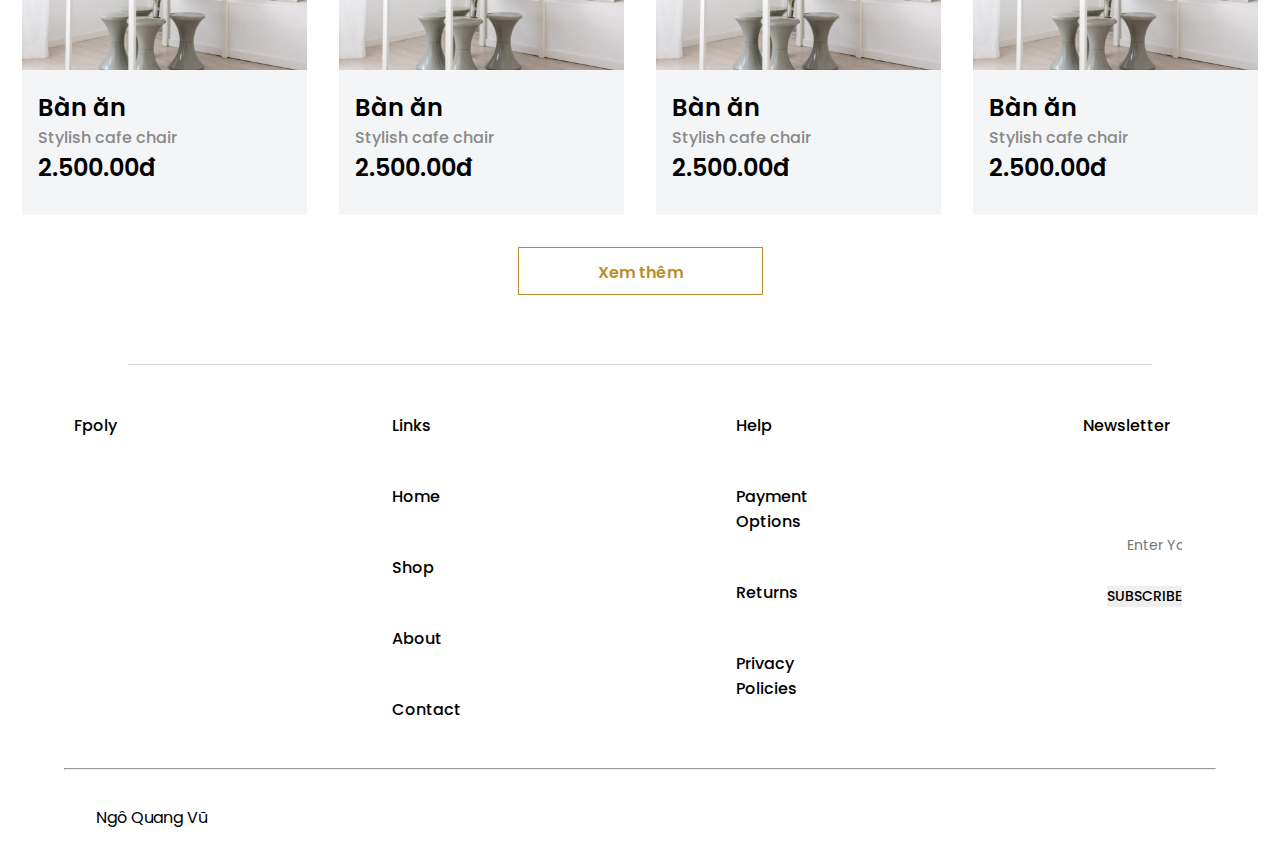
==== commit 63e5ed4a: "commit 2" ====
--- a/index.html
+++ b/index.html
@@ -51,15 +51,15 @@
    <div class="danhmuc">
       <div class="item">
          <img src="danh muc.png" alt="">
-         <p>Dining</p>
+         <p>Living room</p>
       </div>
       <div class="item">
          <img src="danh muc.png" alt="">
-         <p>Dining</p>
+         <p>Dining room</p>
       </div>
       <div class="item">
          <img src="danh muc.png" alt="">
-         <p>Dining</p>
+         <p>Bedroom</p>
       </div>
    </div>
    <h1 class="tieude">SẢN PHẨM</h1>
